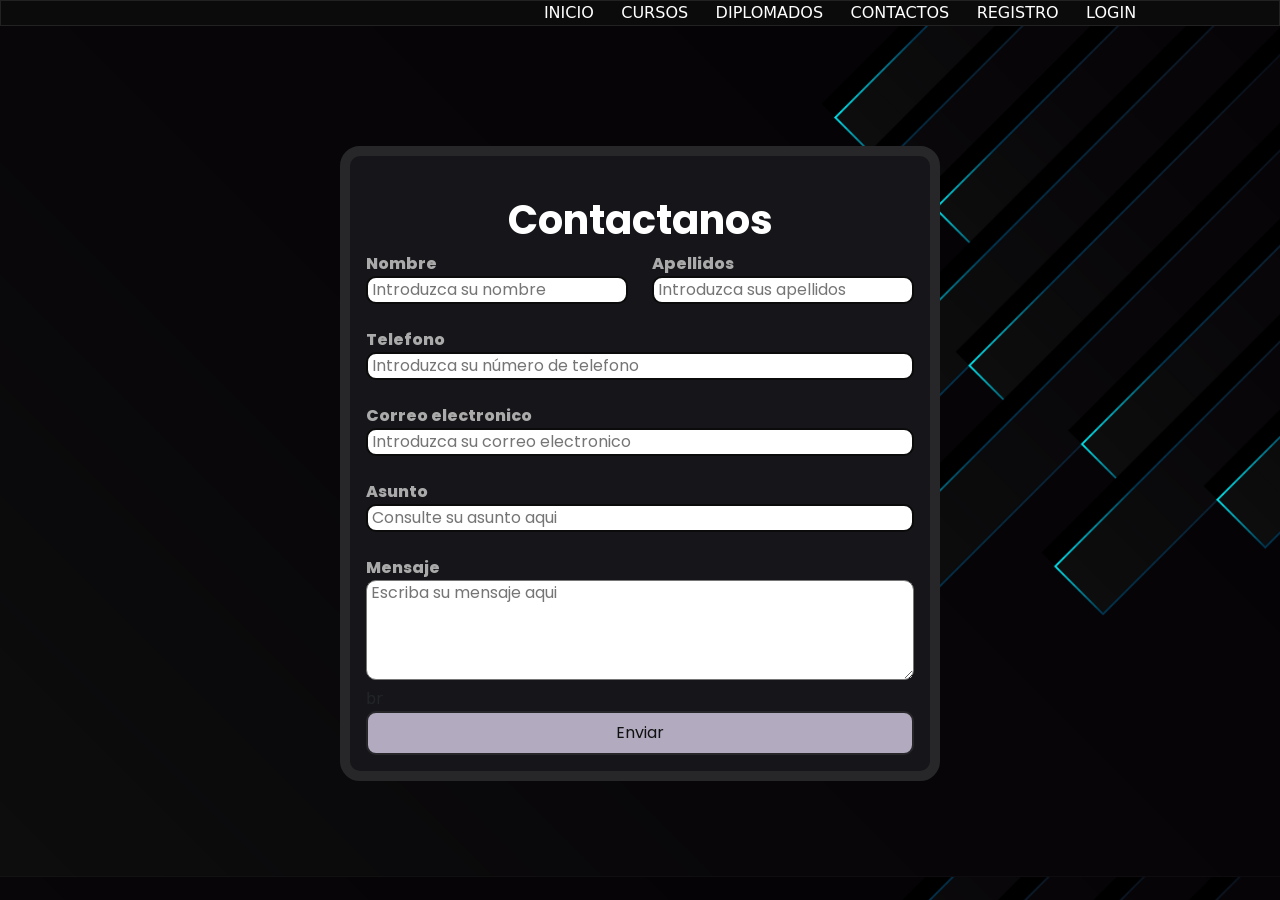
==== contacto.html @ 47d2288b "agregue el menu a contactos" ====
<!DOCTYPE html>
<html lang="es">
<head>
    <meta charset="UTF-8">
    <meta name="viewport" content="width=device-width, initial-scale=1.0">
    <title>Contacto</title>

         <!-- FAVICON Y/O LOGOTIPO DE LA PÁGINA -->
     <link rel="shortcut icon" href="#" type="#">

    <!-- LIBRERIA DE FUENTES -->
     <link href="https://fonts.googleapis.com/css2?family=Poppins:ital,wght@0,100;0,200;0,300;0,400;0,500;0,600;0,700;0,800;0,900;1,100;1,200;1,300;1,400;1,500;1,600;1,700;1,800;1,900&display=swap" rel="stylesheet">

     <!-- FRAMEWORD DE BOOTSTRAP -->
      <link href="https://cdn.jsdelivr.net/npm/bootstrap@5.0.2/dist/css/bootstrap.min.css" rel="stylesheet" integrity="sha384-EVSTQN3/azprG1Anm3QDgpJLIm9Nao0Yz1ztcQTwFspd3yD65VohhpuuCOmLASjC" crossorigin="anonymous">

      <!-- LIBRERIA DE ICONOS -->
       <script src="https://kit.fontawesome.com/812c8ee19a.js" crossorigin="anonymous"></script>

       <link rel="stylesheet" href="css/contactos.css">

</head>
<body>

    <!-- MENÚ DE NAVEGACIÓN -->
        <header id="header">
        <nav class="menu">
            <div class="menu__logo">
            <a href="index.html">
                <img src="img/Logo.jpg" alt="" class="img-fluid menu__img-logo" />
            </a>
            <a href="#" class="menu__btn-menu" id="btn-menu">
                <i class="fa-solid fa-bars menu__icono-menu"></i>
            </a>
            </div>
            <div class="menu__enlaces" id="enlaces">
            <a href="index.html">INICIO</a>
            <a href="cursos.html">CURSOS</a>
            <a href="diplomados.html">DIPLOMADOS</a>
            <a href="contacto.html">CONTACTOS</a>
            <a href="registro.html">REGISTRO</a>
            <a href="login.html">LOGIN</a>
            </div>
        </nav>
        </header>
    <!-- FIN DE MENÚ -->
     
<br><br><br><br><br>
    <main class="formulario__contenedor">
        <form class="formulario__base" action="">
            <img src="" alt="" class="img-fluid">
            <h1 class="formulario__titulo">Contactanos</h1>
            <div>
                <section class="row">
                    <section class="col-xs-12 col-sm-6 col-md-6">
                        <label for="">Nombre</label>  <br>
                        <input type="text" placeholder=" Introduzca su nombre">
                    </section>
                    <section class="col-xs-12 col-sm-6 col-md-6">
                        <label for="">Apellidos</label>  <br>
                        <input type="text" placeholder=" Introduzca sus apellidos"> <br><br>    
                    </section>
                </section>
                        <label for="">Telefono</label> <br>
                        <input type="tel" placeholder=" Introduzca su número de telefono"> <br><br> 
                        <label for="">Correo electronico</label> <br>
                        <input type="email" placeholder=" Introduzca su correo electronico"> <br><br>
                        <label for="">Asunto</label> <br>
                        <input type="text" placeholder=" Consulte su asunto aqui"> <br><br>
                <label for="">Mensaje</label> <br>
                <textarea class="formulario__motivo" name="" id="" placeholder=" Escriba su mensaje aqui"></textarea>
                <br>br
                <button class="formulario__boton">Enviar</button>
            </div>  
        </form>
    </main>
<br><br><br><br>
    <!-- INICIO DE FOOTER -->

<!-- <footer>
    <section class="container">
          <section class="row">
              <div class="col-2 col-sm-1 col-md-1 col-lg-1"> <span class="iconos-pie"> <i class="fas fa-mobile-alt"></i> </span> </div>
              <div class="col-10 col-sm-3 col-md-3 col-lg-3">
                  
                  <span class="pie">Contacto</span>
                  <br>
                  <span class="info">+51 958 438 872
                  <br>
                  +51 990 717 418 (Whatsapp)
              </div>
              <div class="col-2 col-sm-1 col-md-1 col-lg-1"><span class="iconos-pie"> <i class="fas fa-envelope"></i> </span> </div>
              <div class="col-10 col-sm-3 col-md-3 col-lg-3">
              
                  <span class="pie">E-Mail</span>
                  <br>
                  <span class="info">leon20082910@gmail.com</span>
                  
              </div>
              <div class="col-2 col-sm-1 col-md-1 col-lg-1"><span class="iconos-pie"> <i class="fas fa-map-marker-alt"></i> </span></div>
              <div class="col-10 col-sm-3 col-md-3 col-lg-3">
              
                  <span class="pie">Dirección</span>
                  <br>
                  <span class="info">Lima - Perú</span>
                  
              </div>    
            </section>
    </section>


</footer> -->

<!-- FIN DE FOOTER -->

<!-- INICIO DE DERECHOS -->

<!-- <aside class="derechos">
<section class="container">
    <section class="row">
        <section class="col-12 col-sm-6 col-md-6 col-lg-6">
            DEVLAB SOLUCIONES INFORMÁTICAS SAC @2022 - Todos los derechos reservados
        </section>
        <section class="col-12 col-sm-6 col-md-6 col-lg-6 creditos">
            Desarrollado por  <a href="https://github.com/axl-cxz/ProyectoWebCSS" class="devlab"><strong>Axl Nuñez L.</strong></a>
        </section>
    </section>
</section>
</aside> -->
<!-- FIN DE DERECHOS -->

    
</body>
</html>
---- css/contactos.css ----
:root{
  --colorPrimario: #0B0B0B;
  --colorTarjetas: #111111;
  --colorDivisor: #222222;
  --colorTitulos: #fff;
  --colorParrafo: #AAAAAA;
  --colorClick: #00ADB5;
}

*{
    padding: 0;
    margin: 0;
    box-sizing:border-box;
}

body {
    background-image: url(../img/Contactos.jpg);
    background-size: cover;
}

input {
    width: 100%;
    margin: auto;
    font-family: "poppins";
    border: 2px solid var(--colorPrimario);
    border-radius: 10px;
}

label {
    color: var(--colorParrafo);
    font-family: "poppins";
    font-weight: 800;
}

textarea {
    width: 100%;
    min-height: 100px;
    max-height: 200px;
    border-radius: 10px;
    font-family: "poppins";
}

.menu{
    width: 100%;
    margin: auto;
    display: flex;
    flex-direction: row;
    justify-content: center;
    align-items: center;
    background-color: var(--colorPrimario);
    border: .1px solid var(--colorDivisor);   
    gap: 25em;
}

.menu__img-logo{
    height: 75px;

}

.menu__btn-menu{
    display: none;
    
}

.menu__enlaces a{
    padding: 0.7em;
    text-align: center;
    font-size: 1em;
    text-decoration: none;
    color: var(--colorTitulos);
    font-weight: 500;
    transition: color 1s ease;
}

.menu__enlaces a:hover{
    color: var(--colorClick);
}

@media screen and (max-width: 1023px){
    .menu{
        flex-direction: column;
    }
    .menu__logo{
        display: flex;
        flex-direction: row;
        justify-content: space-between;
        width: 100%;
        padding: 1em;
    }
    .menu__btn-menu{
        display: block;
        color: var(--colorClick);
        font-size: 1.5em;
    }  

    .menu__enlaces{
        width: 100%;
        display: flex;
        flex-direction: column;
    }
}

.formulario__boton {
    font-family: "poppins";
    color: var(--colorTarjetas);
    border-radius: 10px;
    border: 2px solid #27272a;
    margin: auto;
    width: 100%;
    padding: 0.5em;
    background-color: rgba(219, 210, 235, 0.795);
}

.formulario__boton:hover {
    background-color: #9D8EC4;
}

.formulario__titulo {
    color: var(--colorTitulos);
    text-align: center;
    font-family: "poppins";
    font-weight: 700;
}

.formulario__base{
    background-color: #16161a;
    align-items: center;
    margin: auto;
    border: 10px solid #27272a;
    width: min(600px);
    padding: 1em;
    border-radius: 20px;
}

.formulario__base:hover {
    border-color: #3f3f46;
    box-shadow: 0 15px 40 px rgba(0, 0, 0, 0.7),
                0 0 20px rgba(139, 92, 246, 0.1);
}

@media screen and (max-width: 860px) {
    .formulario__base{
        padding: 0.1em;
        width: min(350px);
    }
    body {
        background-image: url(../img/contactos_02.jpg);
    }
}

/* INICIO DE FOOTER */
/* 
footer{
    background-color: #0c0c0e;
    border-top: 1px solid #27272a;
    color: #ffffff;
    padding: 10px;
}

.iconos-pie{
    position: absolute;
    font-size: 3em;
}

.iconos-pie:hover{
    color: var(--colorTitulos);
}

.pie, .info{
    font-family: "poppins";
    font-weight: 500;
}

.derechos{
    background-color: var(--colorDivisor);
    color: #dfe0e0;
    font-family: "poppins";
    padding: 0.1em 0;
} */
/* FIN DE FOOTER */
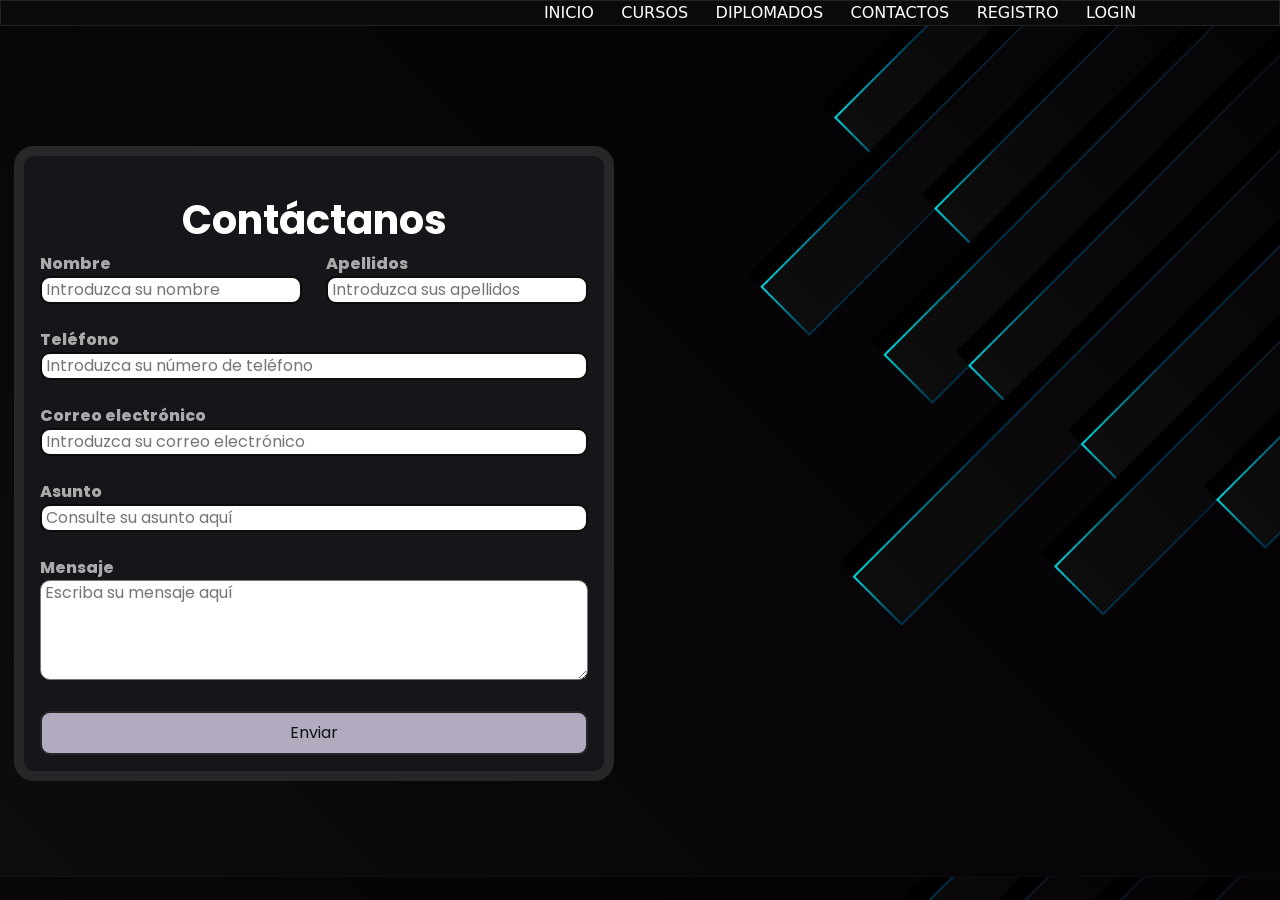
==== commit d6517cb3: "Termine ofertas, agregue imagenes y modifique css" ====
--- a/contacto.html
+++ b/contacto.html
@@ -8,13 +8,13 @@
          <!-- FAVICON Y/O LOGOTIPO DE LA PÁGINA -->
      <link rel="shortcut icon" href="#" type="#">
 
-    <!-- LIBRERIA DE FUENTES -->
+    <!-- LIBRERÍA DE FUENTES -->
      <link href="https://fonts.googleapis.com/css2?family=Poppins:ital,wght@0,100;0,200;0,300;0,400;0,500;0,600;0,700;0,800;0,900;1,100;1,200;1,300;1,400;1,500;1,600;1,700;1,800;1,900&display=swap" rel="stylesheet">
 
-     <!-- FRAMEWORD DE BOOTSTRAP -->
+     <!-- FRAMEWORK DE BOOTSTRAP -->
       <link href="https://cdn.jsdelivr.net/npm/bootstrap@5.0.2/dist/css/bootstrap.min.css" rel="stylesheet" integrity="sha384-EVSTQN3/azprG1Anm3QDgpJLIm9Nao0Yz1ztcQTwFspd3yD65VohhpuuCOmLASjC" crossorigin="anonymous">
 
-      <!-- LIBRERIA DE ICONOS -->
+      <!-- LIBRERÍA DE ICONOS -->
        <script src="https://kit.fontawesome.com/812c8ee19a.js" crossorigin="anonymous"></script>
 
        <link rel="stylesheet" href="css/contactos.css">
@@ -47,32 +47,41 @@
      
 <br><br><br><br><br>
     <main class="formulario__contenedor">
-        <form class="formulario__base" action="">
-            <img src="" alt="" class="img-fluid">
-            <h1 class="formulario__titulo">Contactanos</h1>
-            <div>
-                <section class="row">
-                    <section class="col-xs-12 col-sm-6 col-md-6">
-                        <label for="">Nombre</label>  <br>
-                        <input type="text" placeholder=" Introduzca su nombre">
+        <section class="row">
+            <section class="col-xs-12 col-sm-6 col-md-6">
+            <form class="formulario__base" action="">
+                <img src="" alt="" class="img-fluid">
+                <h1 class="formulario__titulo">Contáctanos</h1>
+                <div>
+                    <section class="row">
+                        <section class="col-xs-12 col-sm-6 col-md-6">
+                            <label for="">Nombre</label>  <br>
+                            <input type="text" placeholder=" Introduzca su nombre">
+                        </section>
+                        <section class="col-xs-12 col-sm-6 col-md-6">
+                            <label for="">Apellidos</label>  <br>
+                            <input type="text" placeholder=" Introduzca sus apellidos"> <br><br>    
+                        </section>
                     </section>
-                    <section class="col-xs-12 col-sm-6 col-md-6">
-                        <label for="">Apellidos</label>  <br>
-                        <input type="text" placeholder=" Introduzca sus apellidos"> <br><br>    
-                    </section>
-                </section>
-                        <label for="">Telefono</label> <br>
-                        <input type="tel" placeholder=" Introduzca su número de telefono"> <br><br> 
-                        <label for="">Correo electronico</label> <br>
-                        <input type="email" placeholder=" Introduzca su correo electronico"> <br><br>
-                        <label for="">Asunto</label> <br>
-                        <input type="text" placeholder=" Consulte su asunto aqui"> <br><br>
-                <label for="">Mensaje</label> <br>
-                <textarea class="formulario__motivo" name="" id="" placeholder=" Escriba su mensaje aqui"></textarea>
-                <br>br
-                <button class="formulario__boton">Enviar</button>
-            </div>  
-        </form>
+                            <label for="">Teléfono</label> <br>
+                            <input type="tel" placeholder=" Introduzca su número de teléfono"> <br><br> 
+                            <label for="">Correo electrónico</label> <br>
+                            <input type="email" placeholder=" Introduzca su correo electrónico"> <br><br>
+                            <label for="">Asunto</label> <br>
+                            <input type="text" placeholder=" Consulte su asunto aquí"> <br><br>
+                    <label for="">Mensaje</label> <br>
+                    <textarea class="formulario__motivo" name="" id="" placeholder=" Escriba su mensaje aquí"></textarea>
+                    <br><br>
+                    <button class="formulario__boton">Enviar</button>
+                </div>  
+            </form>
+            </section>
+            <section class="col-xs-12 col-sm-6 col-md-6">
+                <div class="contacto__mapa">
+                    <iframe src="https://www.google.com/maps/embed?pb=!1m18!1m12!1m3!1d487.7492071008678!2d-77.04691108208654!3d-12.043957102372525!2m3!1f0!2f0!3f0!3m2!1i1024!2i768!4f13.1!3m3!1m2!1s0x9105c91491c0d545%3A0xc2bfd91d539d47e6!2sMalvinas!5e0!3m2!1ses-419!2spe!4v1793795613744!5m2!1ses-419!2spe" width="600" height="450" style="border:0;" allowfullscreen="" loading="lazy" referrerpolicy="strict-origin-when-cross-origin"></iframe>
+                </div>
+            </section>
+        </section>
     </main>
 <br><br><br><br>
     <!-- INICIO DE FOOTER -->
@@ -122,7 +131,7 @@
             DEVLAB SOLUCIONES INFORMÁTICAS SAC @2022 - Todos los derechos reservados
         </section>
         <section class="col-12 col-sm-6 col-md-6 col-lg-6 creditos">
-            Desarrollado por  <a href="https://github.com/axl-cxz/ProyectoWebCSS" class="devlab"><strong>Axl Nuñez L.</strong></a>
+            Desarrollado por  <a href="https://github.com/axl-cxz/ProyectoWebCSS" class="devlab"><strong>Axl Núñez L.</strong></a>
         </section>
     </section>
 </section>
--- a/css/contactos.css
+++ b/css/contactos.css
@@ -148,7 +148,18 @@
     }
 }
 
+.contacto__mapa{
+    width: 100%;
+    max-width: 800px;
+}
+
 /* INICIO DE FOOTER */
+.contacto__mapa iframe{
+    display: block;
+    width: 100%;
+    height: 630px;
+    border: 0;
+}
 /* 
 footer{
     background-color: #0c0c0e;
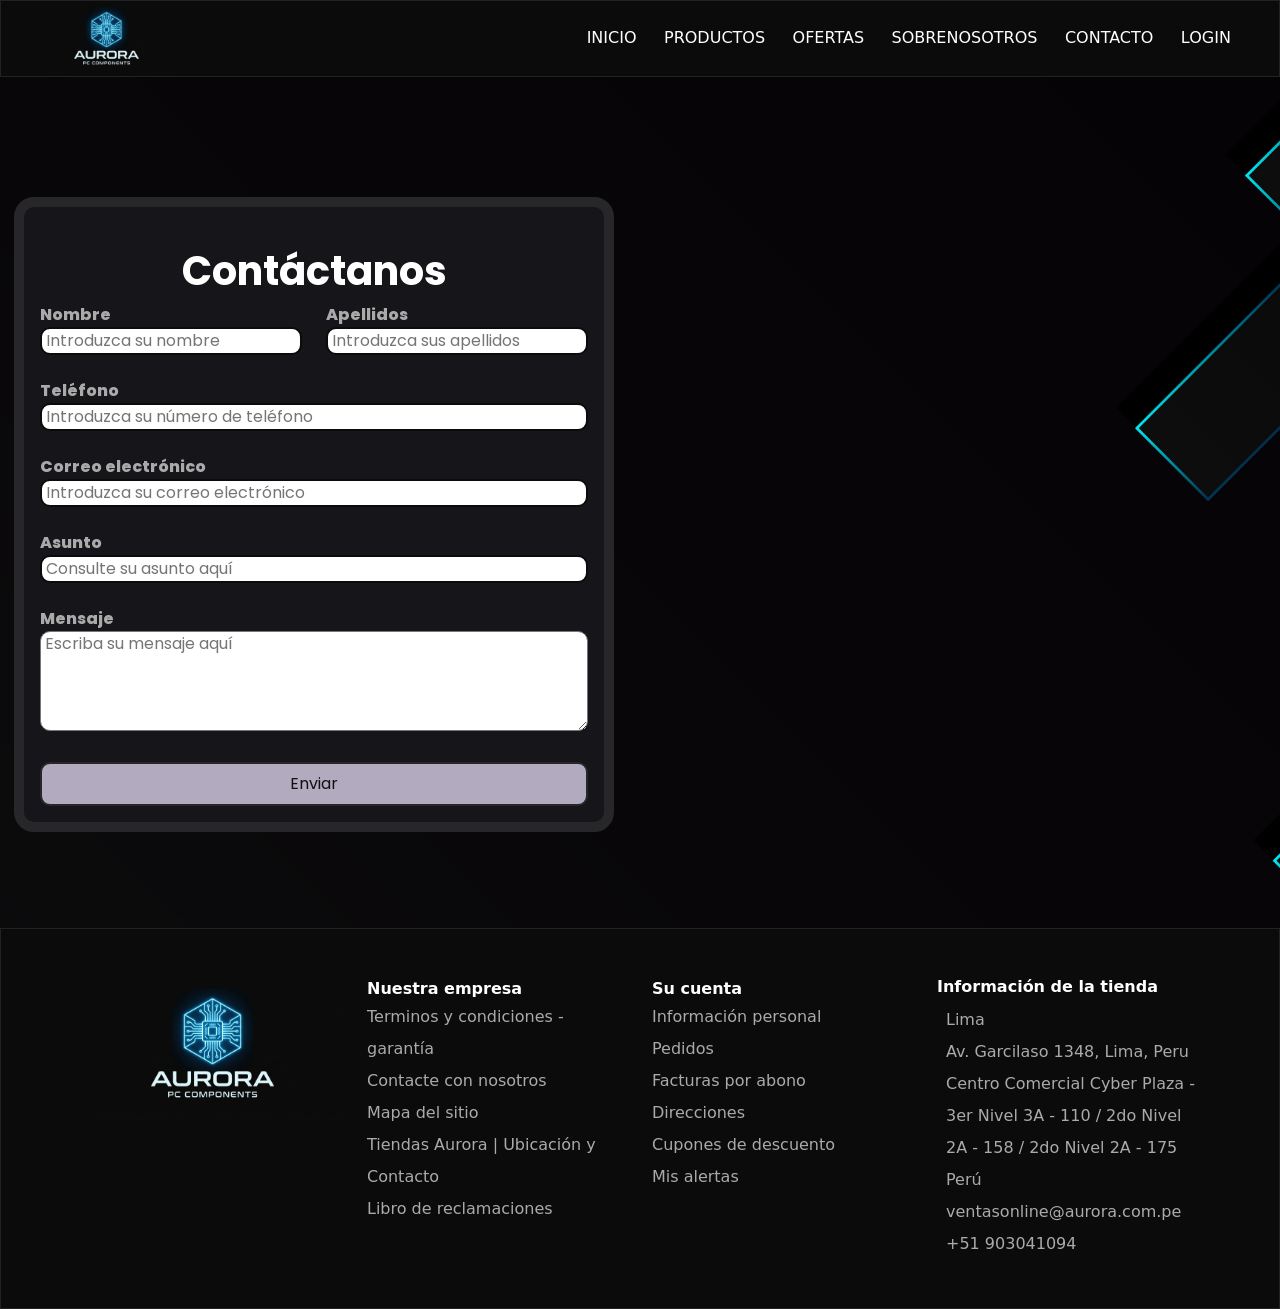
==== commit e1dc54cd: "." ====
--- a/contacto.html
+++ b/contacto.html
@@ -27,7 +27,7 @@
         <nav class="menu">
             <div class="menu__logo">
             <a href="index.html">
-                <img src="img/Logo.jpg" alt="" class="img-fluid menu__img-logo" />
+                <img src="img/logo.jpg" alt="" class="img-fluid menu__img-logo" />
             </a>
             <a href="#" class="menu__btn-menu" id="btn-menu">
                 <i class="fa-solid fa-bars menu__icono-menu"></i>
@@ -35,11 +35,11 @@
             </div>
             <div class="menu__enlaces" id="enlaces">
             <a href="index.html">INICIO</a>
-            <a href="cursos.html">CURSOS</a>
-            <a href="diplomados.html">DIPLOMADOS</a>
-            <a href="contacto.html">CONTACTOS</a>
-            <a href="registro.html">REGISTRO</a>
-            <a href="login.html">LOGIN</a>
+            <a href="">PRODUCTOS</a>
+            <a href="ofertas.html">OFERTAS</a>
+            <a href="">SOBRENOSOTROS</a>
+            <a href="contacto.html">CONTACTO</a>
+            <a href="Antony.html">LOGIN</a>
             </div>
         </nav>
         </header>
@@ -84,59 +84,74 @@
         </section>
     </main>
 <br><br><br><br>
-    <!-- INICIO DE FOOTER -->
+       <!-- INICIO DE FOOTER -->
 
-<!-- <footer>
-    <section class="container">
-          <section class="row">
-              <div class="col-2 col-sm-1 col-md-1 col-lg-1"> <span class="iconos-pie"> <i class="fas fa-mobile-alt"></i> </span> </div>
-              <div class="col-10 col-sm-3 col-md-3 col-lg-3">
-                  
-                  <span class="pie">Contacto</span>
-                  <br>
-                  <span class="info">+51 958 438 872
-                  <br>
-                  +51 990 717 418 (Whatsapp)
-              </div>
-              <div class="col-2 col-sm-1 col-md-1 col-lg-1"><span class="iconos-pie"> <i class="fas fa-envelope"></i> </span> </div>
-              <div class="col-10 col-sm-3 col-md-3 col-lg-3">
-              
-                  <span class="pie">E-Mail</span>
-                  <br>
-                  <span class="info">leon20082910@gmail.com</span>
-                  
-              </div>
-              <div class="col-2 col-sm-1 col-md-1 col-lg-1"><span class="iconos-pie"> <i class="fas fa-map-marker-alt"></i> </span></div>
-              <div class="col-10 col-sm-3 col-md-3 col-lg-3">
-              
-                  <span class="pie">Dirección</span>
-                  <br>
-                  <span class="info">Lima - Perú</span>
-                  
-              </div>    
+<footer>
+        <section class="container">
+            <section class="row">
+                <div class="col-10 col-sm-3 col-md-3 col-lg-3">
+                    
+                    <img class="img__footer" src="img/logo.jpg" alt="">
+
+                </div>
+                <div class="col-10 col-sm-3 col-md-3 col-lg-3">
+                
+                    <span class="titulo__footer">Nuestra empresa</span> <br>
+                    <span class="parrafo__footer">
+                        Terminos y condiciones - <br>garantía <br> 
+                        Contacte con nosotros <br>
+                        Mapa del sitio <br>
+                        Tiendas Aurora | Ubicación y Contacto <br>
+                        Libro de reclamaciones 
+                    </span>
+                    <br>
+                              
+                </div>
+                <div class="col-10 col-sm-3 col-md-3 col-lg-3">
+                
+                    <span class="titulo__footer">Su cuenta</span> <br>
+                    <span class="parrafo__footer">
+                        Información personal <br>
+                        Pedidos <br>
+                        Facturas por abono <br>
+                        Direcciones <br>
+                        Cupones de descuento <br>
+                        Mis alertas
+                    </span>   
+                    
+                </div>  
+                <div class="col-10 col-sm-3 col-md-3 col-lg-3">
+                    <h1 class="titulo__footer">Información de la tienda</h1>
+                    <div class="cuerpo__footer">
+                        <span class="iconos__footer">
+                            <i class="fas fa-map-marker-alt"></i>
+                        </span>
+                        <span class="parrafo__footer">
+                            Lima <br>Av. Garcilaso 1348, Lima, Peru Centro Comercial  Cyber Plaza - 3er Nivel 3A - 110 / 2do Nivel 2A - 158 / 2do Nivel 2A - 175 Perú
+                        </span>
+                    </div>  
+                    <div class="cuerpo__footer">
+                        <span class="iconos__footer">
+                            <i class="fas fa-map-marker-alt"></i>
+                        </span>
+                        <span class="parrafo__footer">
+                            ventasonline@aurora.com.pe
+                        </span>
+                    </div>
+                    <div class="cuerpo__footer">
+                        <span class="iconos__footer">
+                            <i class="fas fa-map-marker-alt"></i>
+                        </span>
+                        <span class="parrafo__footer">
+                            +51 903041094
+                        </span>
+                    </div>    
+                </div>
             </section>
-    </section>
+        </section>
+    </footer>
 
-
-</footer> -->
-
-<!-- FIN DE FOOTER -->
-
-<!-- INICIO DE DERECHOS -->
-
-<!-- <aside class="derechos">
-<section class="container">
-    <section class="row">
-        <section class="col-12 col-sm-6 col-md-6 col-lg-6">
-            DEVLAB SOLUCIONES INFORMÁTICAS SAC @2022 - Todos los derechos reservados
-        </section>
-        <section class="col-12 col-sm-6 col-md-6 col-lg-6 creditos">
-            Desarrollado por  <a href="https://github.com/axl-cxz/ProyectoWebCSS" class="devlab"><strong>Axl Núñez L.</strong></a>
-        </section>
-    </section>
-</section>
-</aside> -->
-<!-- FIN DE DERECHOS -->
+    <!-- FIN DE FOOTER -->
 
     
 </body>
--- a/css/contactos.css
+++ b/css/contactos.css
@@ -160,32 +160,33 @@
     height: 630px;
     border: 0;
 }
-/* 
+/* INICIO DE FOOTER */
 footer{
-    background-color: #0c0c0e;
-    border-top: 1px solid #27272a;
-    color: #ffffff;
-    padding: 10px;
+    background-color: var(--colorPrimario);
+    color: #fff;
+    padding: 3em 0;
+    border: .1px solid var(--colorDivisor);  
 }
 
-.iconos-pie{
-    position: absolute;
-    font-size: 3em;
+.img__footer{
+    width: 100%;
 }
 
-.iconos-pie:hover{
-    color: var(--colorTitulos);
+.titulo__footer{
+    font-size: 1em;
+    font-weight: 700;
 }
 
-.pie, .info{
-    font-family: "poppins";
-    font-weight: 500;
+.cuerpo__footer {
+  display: flex;
+  gap: 9px;
+  line-height: 2em;               
+  
 }
 
-.derechos{
-    background-color: var(--colorDivisor);
-    color: #dfe0e0;
-    font-family: "poppins";
-    padding: 0.1em 0;
-} */
+.parrafo__footer{
+    color: var(--colorParrafo);
+    line-height: 2em;
+}
+
 /* FIN DE FOOTER */
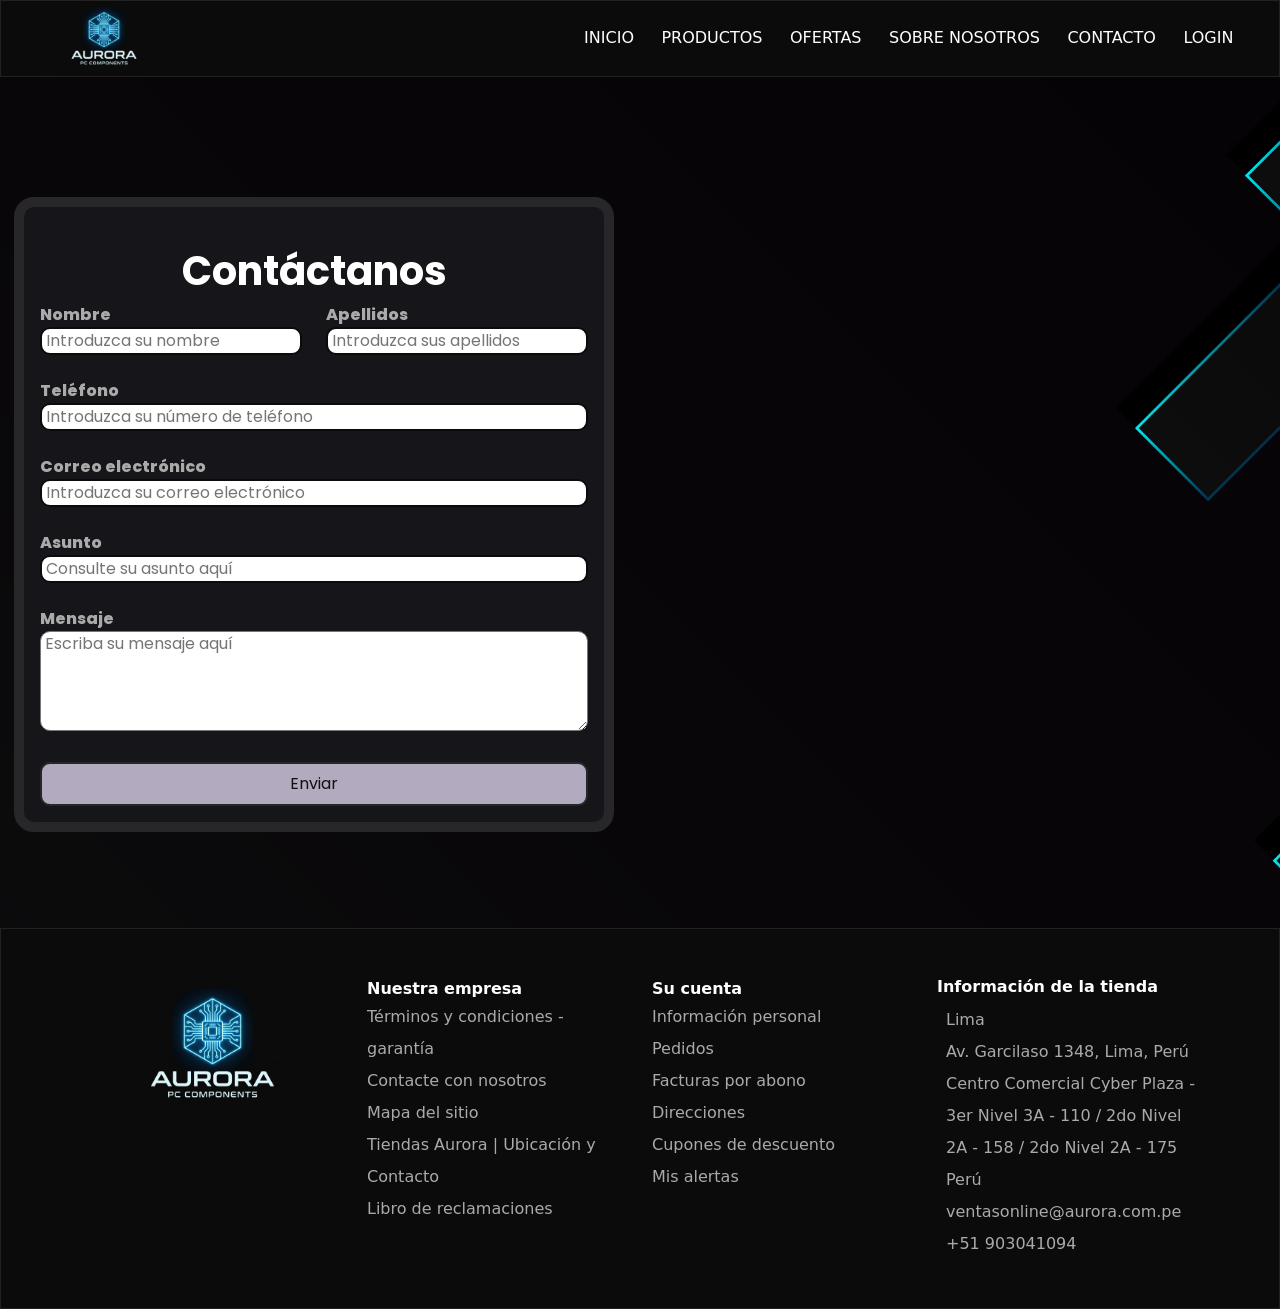
==== commit 9577c813: "arregle errores ortográficos" ====
--- a/contacto.html
+++ b/contacto.html
@@ -35,11 +35,11 @@
             </div>
             <div class="menu__enlaces" id="enlaces">
             <a href="index.html">INICIO</a>
-            <a href="">PRODUCTOS</a>
+            <a href="producto.html">PRODUCTOS</a>
             <a href="ofertas.html">OFERTAS</a>
-            <a href="">SOBRENOSOTROS</a>
+            <a href="sobrenosotros.html">SOBRE NOSOTROS</a>
             <a href="contacto.html">CONTACTO</a>
-            <a href="Antony.html">LOGIN</a>
+            <a href="login.html">LOGIN</a>
             </div>
         </nav>
         </header>
@@ -98,7 +98,7 @@
                 
                     <span class="titulo__footer">Nuestra empresa</span> <br>
                     <span class="parrafo__footer">
-                        Terminos y condiciones - <br>garantía <br> 
+                        Términos y condiciones - <br>garantía <br>
                         Contacte con nosotros <br>
                         Mapa del sitio <br>
                         Tiendas Aurora | Ubicación y Contacto <br>
@@ -127,7 +127,7 @@
                             <i class="fas fa-map-marker-alt"></i>
                         </span>
                         <span class="parrafo__footer">
-                            Lima <br>Av. Garcilaso 1348, Lima, Peru Centro Comercial  Cyber Plaza - 3er Nivel 3A - 110 / 2do Nivel 2A - 158 / 2do Nivel 2A - 175 Perú
+                            Lima <br>Av. Garcilaso 1348, Lima, Perú Centro Comercial Cyber Plaza - 3er Nivel 3A - 110 / 2do Nivel 2A - 158 / 2do Nivel 2A - 175 Perú
                         </span>
                     </div>  
                     <div class="cuerpo__footer">
